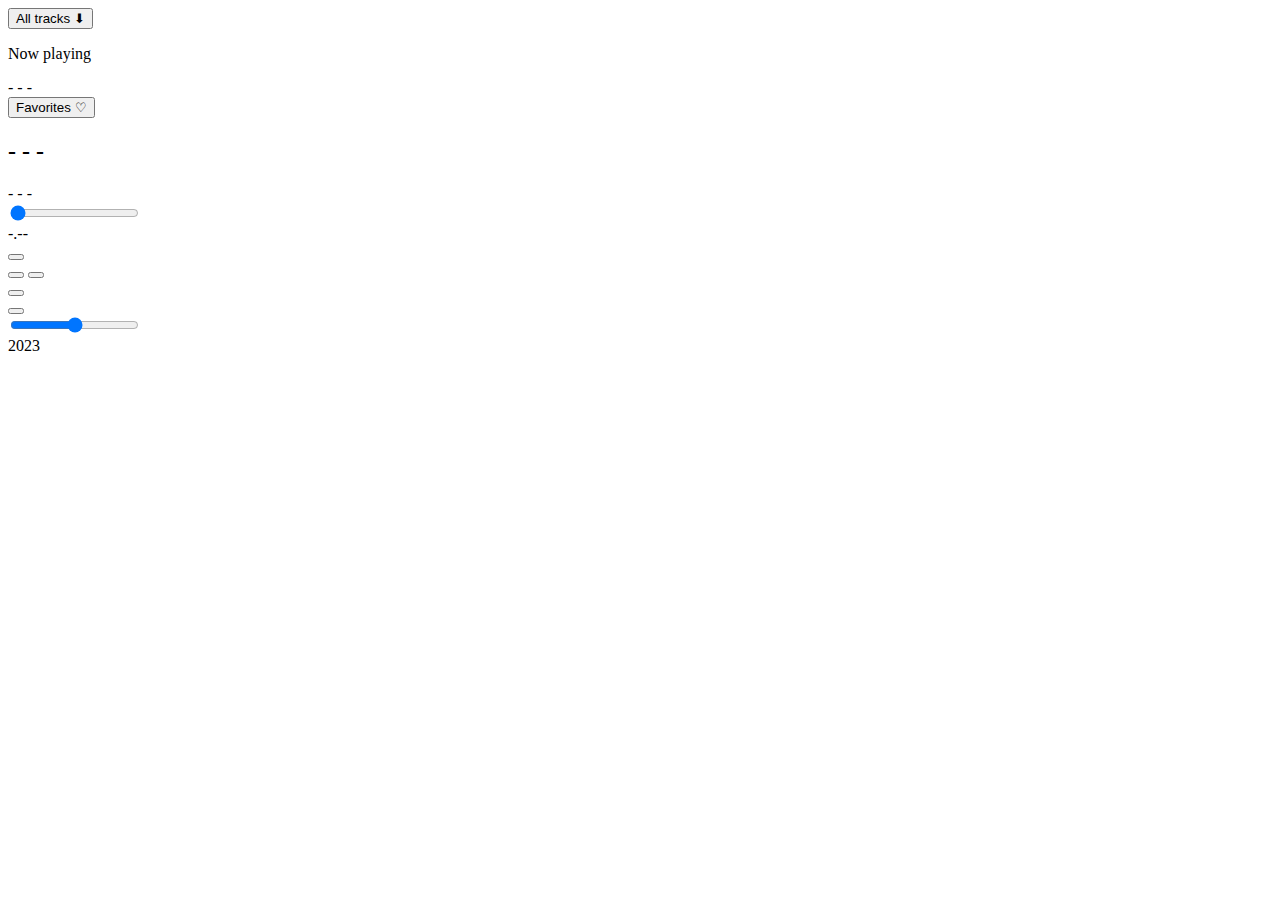
==== js30-1.2-audio-player/index.html @ d37c2f27 "fix: play audio#12" ====
<!DOCTYPE html>
<html lang="en">
<head>
  <meta charset="UTF-8">
  <meta name="viewport" content="width=device-width, initial-scale=1.0">
  <link rel="stylesheet" href="./style.css">
  <link rel="preconnect" href="https://fonts.googleapis.com">
  <link rel="preconnect" href="https://fonts.gstatic.com" crossorigin>
  <link href="https://fonts.googleapis.com/css2?family=Roboto&display=swap" rel="stylesheet">
  <link rel="icon" type="image/x-icon" href="./assets/png/favicon.png">
  <title>PhonkPlayer</title>
</head>
<body>
  <div class="wrapper">
    <!-- <audio id="audio" src=""></audio> -->
    <header>
      <button class="track-list">All tracks &#11015;</button>
      <div class="wrapper-now-playing">
        <p>Now playing</p>
        <span class="author">- - -</span>
      </div>
      <button class="favorite-list">Favorites &#9825;</button>
    </header>
    <main>
      <div class="cover">
      <ul class="all-tracks"></ul>
      <ul class="favorite-tracks"></ul>
      </div>
      <div class="current-track-favorite">
        <div class="current-track">
          <h2>- - -</h2>
          <span class="author">- - -</span>
        </div>
        <div class="to-favorite"></div>
      </div>
      <div class="wrapper-track-line">
        <input type="range" class="track-line" min="0" max="" value="0">
      </div>
      <div class="wrapper-time">
        <span class="current-time">-.--</span>
        <span class="track-time"></span>
      </div>
      <div class="player-controls">
        <div class="wrapper-prev-track">
          <button class="prev-track"></button>
        </div>
        <div class="wrapper-btn">
          <button class="play-track"></button>
          <button class="pause-track"></button>
        </div>
        <div class="wrapper-next-track">
          <button class="next-track"></button>
        </div>
        <div class="wrapper-speaker-volume">
          <div class="wrapper-speaker">
            <button class="btn-speaker"></button>
          </div>
          <input type="range" class="volume" min="0" max="100" value="50">
        </div>
      </div>
    </main>
    <footer>
      <div class="links">
        <span class="year-create">2023</span>
        <a class="link link-school" href="https://rs.school/js-stage0/" target="_blank"></a>
        <a class="link link-github" href="https://github.com/DenBern" target="_blank"></a>
    </div>
    </footer>
  </div>
  <script src="./index.js" type="module"></script>
</body>
</html>
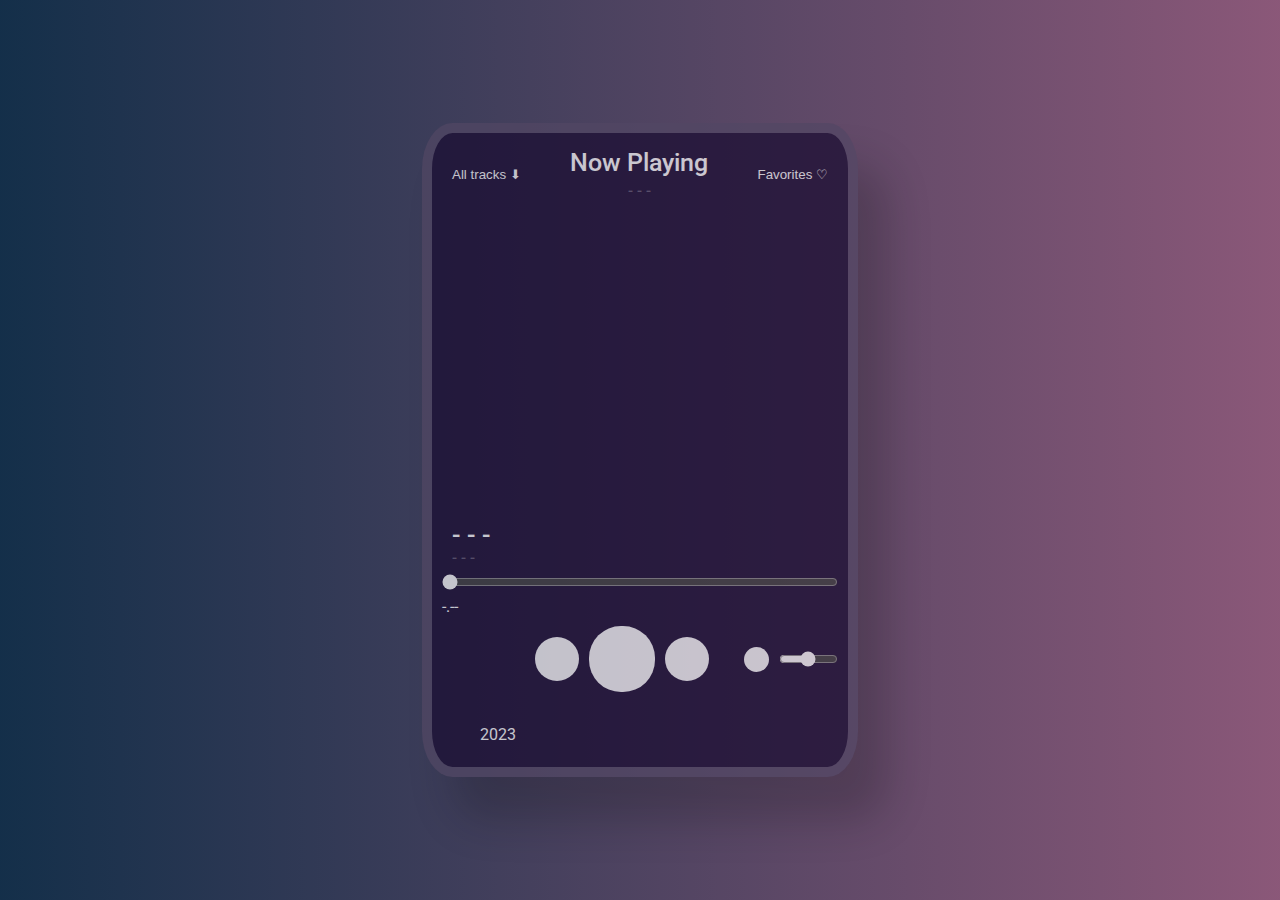
==== commit b1faab8f: "fix: play audio#13 and style" ====
--- a/js30-1.2-audio-player/index.html
+++ b/js30-1.2-audio-player/index.html
@@ -12,7 +12,6 @@
 </head>
 <body>
   <div class="wrapper">
-    <!-- <audio id="audio" src=""></audio> -->
     <header>
       <button class="track-list">All tracks &#11015;</button>
       <div class="wrapper-now-playing">
--- a/js30-1.2-audio-player/style.css
+++ b/js30-1.2-audio-player/style.css
@@ -0,0 +1,342 @@
+* {
+  margin: 0;
+  padding: 0;
+  box-sizing: border-box;
+}
+
+body {
+  font-family: 'Roboto', sans-serif;
+  display: flex;
+  justify-content: center;
+  align-items: center;
+  background: linear-gradient(270deg, #71335bd1, #0f2b46fa);
+  color: #fff;
+  height: 100vh;
+}
+
+.wrapper-all-tracks {
+  position: absolute;
+  top: 80px;
+  padding: 5px;
+  z-index: 1;
+  visibility: hidden;
+  transition: 1s;
+  opacity: 0.5;
+}
+
+.all-tracks {
+  position: absolute;
+  top: -250px;
+  left: 10px;
+  z-index: 1;
+  visibility: hidden;
+  transition: 1s;
+
+  display: flex;
+  flex-direction: column;
+  align-items: center;
+  gap: 10px;
+  padding: 5px;
+  background-color: #180A30;
+  width: fit-content;
+  border-radius: 10px;
+  border: 5px solid rgba(255, 255, 255, 0.25);
+}
+
+.favorite-tracks {
+  position: absolute;
+  top: -250px;
+  right: 10px;
+  transition: 1s;
+
+  display: flex;
+  flex-direction: column;
+  align-items: center;
+  gap: 10px;
+  padding: 5px;
+  background-color: #180A30;
+  width: fit-content;
+  border-radius: 10px;
+  border: 5px solid rgba(255, 255, 255, 0.25);
+}
+
+.active-list {
+  position: absolute;
+  top: 60px;
+  transition: 1s;
+  visibility: visible;
+}
+
+.track {
+  font-family: 'Roboto', sans-serif;
+  font-size: 12px;
+  color: #fff;
+}
+
+ul {
+  list-style: none;
+}
+
+button {
+  border: none;
+  background: none;
+}
+
+.wrapper {
+  position: relative;
+  width: 436px;
+  border-radius: 7%;
+  border: 10px solid rgba(255, 255, 255, 0.25);
+  background: #180A30;;
+  box-shadow: 30px 43px 40px 0px rgba(0, 0, 0, 0.25);
+  opacity: 0.7;
+  overflow: hidden;
+  margin: 10px;
+}
+
+header {
+  display: flex;
+  justify-content: space-between;
+  align-items: center;
+  padding: 15px 20px 10px 20px;
+  position: relative;
+}
+
+.track-list,
+.favorite-list {
+  color: #F9F9FA;
+}
+
+.wrapper-now-playing {
+  display: flex;
+  flex-direction: column;
+  align-items: center;
+  gap: 5px;
+}
+
+p {
+  font-size: 25px;
+  font-style: normal;
+  font-weight: 500;
+  line-height: normal;
+  text-transform: capitalize;
+}
+
+.current-track {
+  display: flex;
+  flex-direction: column;
+  align-items: flex-start;
+}
+
+.author {
+  color: rgba(249, 249, 250, 0.32);
+  font-family: Roboto;
+  font-size: 15px;
+  font-style: normal;
+  font-weight: 500;
+  line-height: normal;
+}
+
+main {
+  display: flex;
+  flex-direction: column;
+  gap: 10px;
+  padding: 0 10px 10px 10px;
+}
+
+.cover {
+  width: 100%;
+  height: 300px;
+  border-radius: 10px;
+  background-size: contain;
+  background-repeat: no-repeat;
+  background-position: center;
+  transition: 0.3s;
+  border-radius: 7%;
+}
+
+.current-track-favorite {
+  display: flex;
+  justify-content: space-between;
+  align-items: center;
+  padding: 0 10px;
+}
+
+.to-favorite {
+  width: 32px;
+  height: 28px;
+  background-repeat: no-repeat;
+  background-position: center;
+}
+
+h2 {
+  font-size: 25px;
+  font-style: normal;
+  font-weight: 500;
+  line-height: normal;
+}
+
+.wrapper-track-line {
+  display: flex;
+  align-items: center;
+}
+
+.track-line {
+  width: 100%;
+  height: 10px;
+  border-radius: 5px;
+  background: #fff;
+  accent-color: rgba(249, 249, 250, 0.32);
+}
+
+.wrapper-time {
+  display: flex;
+  justify-content: space-between;
+}
+
+.player-controls {
+  display: flex;
+  justify-content: flex-end;
+  align-items: center;
+  gap: 10px;
+}
+
+.wrapper-prev-track,
+.wrapper-next-track {
+  width: 44px;
+  height: 44px;
+  border-radius: 22px;
+  background: #F9F9FA;
+}
+
+.prev-track {
+  width: 100%;
+  height: 100%;
+  background: url(./assets/svg/prew_btn.svg) no-repeat center;
+}
+
+.next-track {
+  width: 100%;
+  height: 100%;
+  background: url(./assets/svg/next_btn.svg) no-repeat center;
+}
+
+.wrapper-btn {
+  width: 66px;
+  height: 66px;
+  border-radius: 32px;
+  background: #F9F9FA;
+}
+
+.play-track {
+  width: 100%;
+  height: 100%;
+  background: url(./assets/svg/play_btn.svg) no-repeat center;
+}
+
+.pause-track {
+  display: none;
+  width: 100%;
+  height: 100%;
+  background: url(./assets/svg/pause_btn.svg) no-repeat center;
+}
+
+.wrapper-speaker-volume {
+  width: 30%;
+  display: flex;
+  align-items: center;
+  justify-content: flex-end;
+  gap: 10px;
+}
+
+.wrapper-speaker {
+  display: flex;
+  align-items: center;
+  justify-content: center;
+  background:#F9F9FA;
+  width: 25px;
+  height: 25px;
+  border-radius: 15px;
+}
+
+.btn-speaker {
+  width: 100%;
+  height: 100%;
+  background: url(./assets/svg/speaker_on.svg) no-repeat center;
+  background-size: contain;
+}
+
+.volume {
+  width: 50%;
+  accent-color: rgba(249, 249, 250, 0.32);
+}
+
+.track-line:hover,
+.play-track:hover,
+.next-track:hover,
+.prev-track:hover,
+.pause-track:hover,
+.btn-speaker:hover,
+.volume:hover,
+.track-list:hover,
+.favorite-list:hover,
+.to-favorite:hover {
+  cursor: pointer;
+}
+
+footer {
+  padding: 10px;
+}
+
+.links {
+  display: flex;
+  justify-content: space-around;
+  align-items: center;
+}
+
+.link-school {
+  width: 80px;
+  height: 40px;
+  background: url(./assets/svg/rs_school_logo.svg) no-repeat center;
+}
+
+.link-github {
+  width: 50px;
+  height: 45px;
+  background: url(./assets/svg/github_logo.svg) no-repeat center;
+}
+
+.link:hover {
+  transform: scale(1.1);
+}
+
+.to-favorite:hover {
+  transition: 1.5s;
+  transform: rotate(360deg);
+}
+
+.prev-track:active {
+  transition: 0.5s;
+  transform: rotate(-30deg);
+}
+
+.next-track:active {
+  transition: 0.5s;
+  transform: rotate(30deg);
+}
+
+.favorite-list:hover,
+.track-list:hover {
+  transition: 0.01s;
+  transform: scale(1.1);
+}
+
+.btn-speaker:hover {
+  transform: scale(1.1);
+}
+
+.wrapper-next-track:hover,
+.wrapper-prev-track:hover,
+.wrapper-btn:hover {
+  background-color: #a571ff;
+}